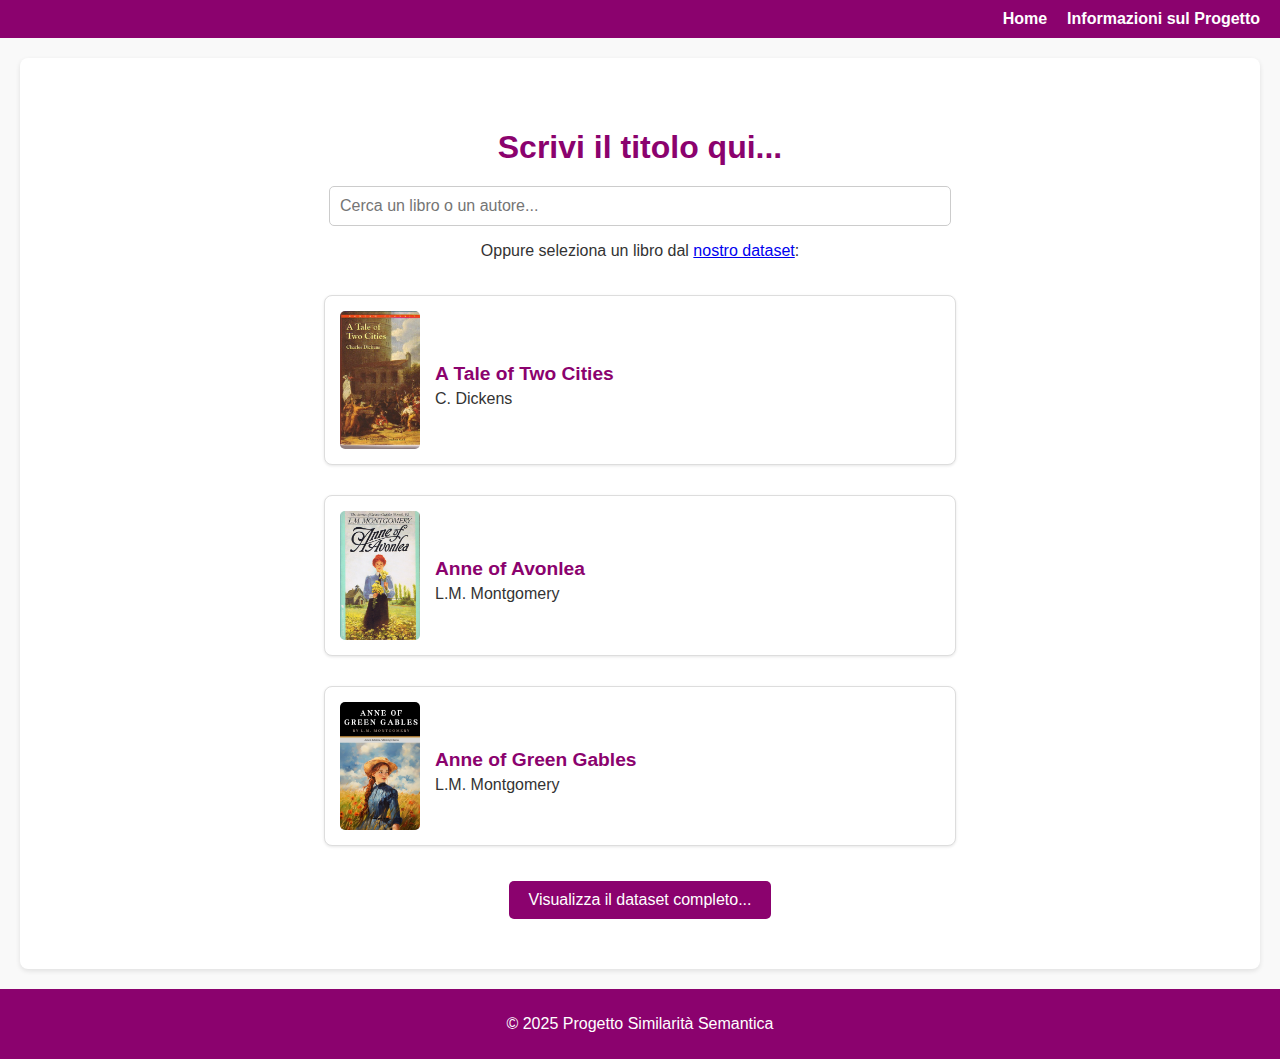
==== index.html @ 52861260 "Update and rename home.html to index.html" ====
<!DOCTYPE html>
<html lang="it">
<head>
    <meta charset="UTF-8">
    <meta name="viewport" content="width=device-width, initial-scale=1.0">
    <title>Home - Progetto Libri</title>
    <link rel="stylesheet" href="home.css">
    <script src="home.js" defer></script>
</head>
<body>
    <header>
        <nav>
            <ul class="navbar">
                <li><a href="index.html">Home</a></li>
                <li><a href="#info-progetto">Informazioni sul Progetto</a></li>
            </ul>
        </nav>
    </header>

    <main>
        <section class="hero">
            <h1>Scrivi il titolo qui...</h1>
            <input type="text" id="search-bar" placeholder="Cerca un libro o un autore...">
            <ul id="suggestions" class="suggestions-list"></ul>
            <p>Oppure seleziona un libro dal <a href="dataset.html">nostro dataset</a>:</p>
            <div class="featured-books">
                <!-- I libri verranno aggiunti dinamicamente tramite JavaScript -->
            </div>
            <button onclick="location.href='dataset.html'">Visualizza il dataset completo...</button>
        </section>
    </main>

    <footer>
        <p>&copy; 2025 Progetto Similarità Semantica</p>
    </footer>
</body>
</html>
---- home.css ----
/* home.css */

/* Generale */
body {
    font-family: Arial, sans-serif;
    margin: 0;
    padding: 0;
    box-sizing: border-box;
    background-color: #f9f9f9;
    color: #333;
}

/* Header e Navbar */
header {
    background-color: #8b026e;
    color: white;
    padding: 10px 20px;
}

.navbar {
    display: flex;
    justify-content: flex-end;
    list-style: none;
    margin: 0;
    padding: 0;
}

.navbar li {
    margin-left: 20px;
}

.navbar a {
    color: white;
    text-decoration: none;
    font-weight: bold;
}

.navbar a:hover {
    text-decoration: underline;
}

/* Hero Section */
.hero {
    text-align: center;
    padding: 50px 20px;
    background-color: #ffffff;
    box-shadow: 0 2px 5px rgba(0, 0, 0, 0.1);
    margin: 20px;
    border-radius: 8px;
}

.hero h1 {
    color: #8b026e;
    font-size: 2em;
    margin-bottom: 20px;
}

#search-bar {
    width: 80%;
    max-width: 600px;
    padding: 10px;
    border: 1px solid #ccc;
    border-radius: 5px;
    font-size: 16px;
}

.suggestions-list {
    list-style: none;
    margin: 10px auto;
    padding: 0;
    max-width: 600px;
    text-align: left;
}

.suggestions-list li {
    background-color: #f0f0f0;
    padding: 10px;
    border: 1px solid #ddd;
    border-top: none;
    cursor: pointer;
}

.suggestions-list li:hover {
    background-color: #e0e0e0;
}

/* Featured Books */
.featured-books {
    display: flex;
    flex-direction: column;
    align-items: center;
    margin: 20px 0;
}

.featured-books .book-card {
    display: flex;
    align-items: center;
    margin: 15px 0;
    padding: 15px;
    border: 1px solid #ddd;
    border-radius: 8px;
    background-color: #ffffff;
    box-shadow: 0 1px 3px rgba(0, 0, 0, 0.1);
    width: 80%;
    max-width: 600px;
}

.featured-books .book-card img {
    max-width: 80px;
    margin-right: 15px;
    border-radius: 5px;
}

.featured-books .book-card .book-info {
    text-align: left;
    flex: 1;
}

.featured-books .book-card .book-info .title {
    font-weight: bold;
    font-size: 1.2em;
    color: #8b026e;
    margin: 10px 0 5px 0; /* Aggiunta di margine superiore per abbassare il titolo */
}

.featured-books .book-card .book-info .author {
    margin: 5px 0 0 0; /* Aggiunta di margine superiore per abbassare l'autore */
    font-size: 1em;
    color: #333;
}

button {
    padding: 10px 20px;
    background-color: #8b026e;
    color: white;
    border: none;
    border-radius: 5px;
    font-size: 16px;
    cursor: pointer;
}

button:hover {
    background-color: #720259;
}

/* Footer */
footer {
    text-align: center;
    padding: 10px;
    background-color: #8b026e;
    color: white;
    margin-top: 20px;
}
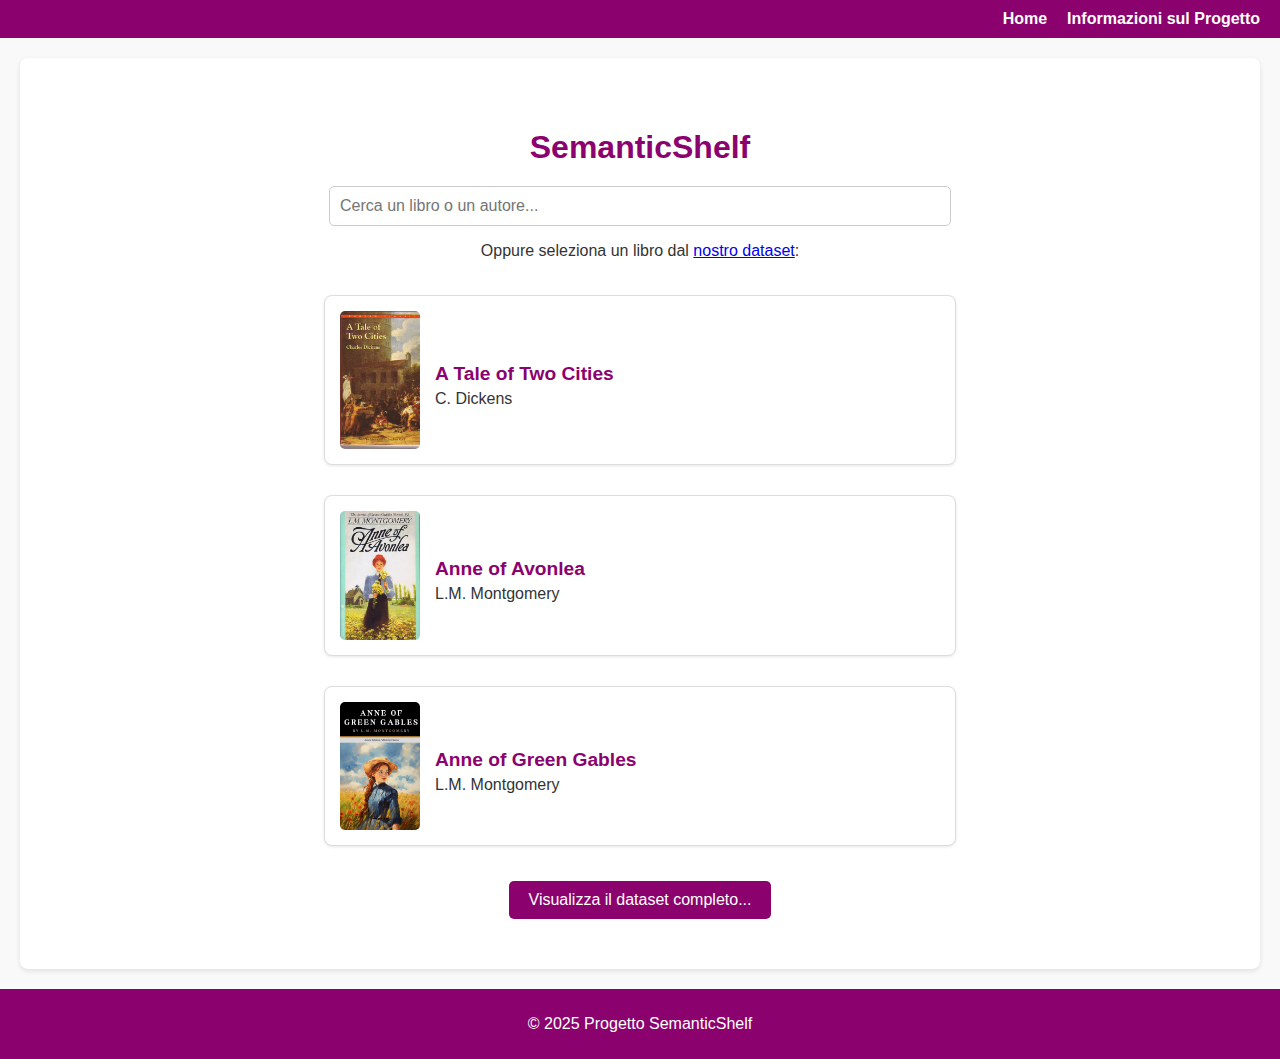
==== commit ea104811: "Update index.html" ====
--- a/index.html
+++ b/index.html
@@ -3,7 +3,7 @@
 <head>
     <meta charset="UTF-8">
     <meta name="viewport" content="width=device-width, initial-scale=1.0">
-    <title>Home - Progetto Libri</title>
+    <title>Home - SemanticShelf</title>
     <link rel="stylesheet" href="home.css">
     <script src="home.js" defer></script>
 </head>
@@ -12,14 +12,14 @@
         <nav>
             <ul class="navbar">
                 <li><a href="index.html">Home</a></li>
-                <li><a href="#info-progetto">Informazioni sul Progetto</a></li>
+                <li><a href="informazioni.html">Informazioni sul Progetto</a></li>
             </ul>
         </nav>
     </header>
 
     <main>
         <section class="hero">
-            <h1>Scrivi il titolo qui...</h1>
+            <h1>SemanticShelf</h1>
             <input type="text" id="search-bar" placeholder="Cerca un libro o un autore...">
             <ul id="suggestions" class="suggestions-list"></ul>
             <p>Oppure seleziona un libro dal <a href="dataset.html">nostro dataset</a>:</p>
@@ -31,7 +31,7 @@
     </main>
 
     <footer>
-        <p>&copy; 2025 Progetto Similarità Semantica</p>
+        <p>&copy; 2025 Progetto SemanticShelf</p>
     </footer>
 </body>
 </html>
